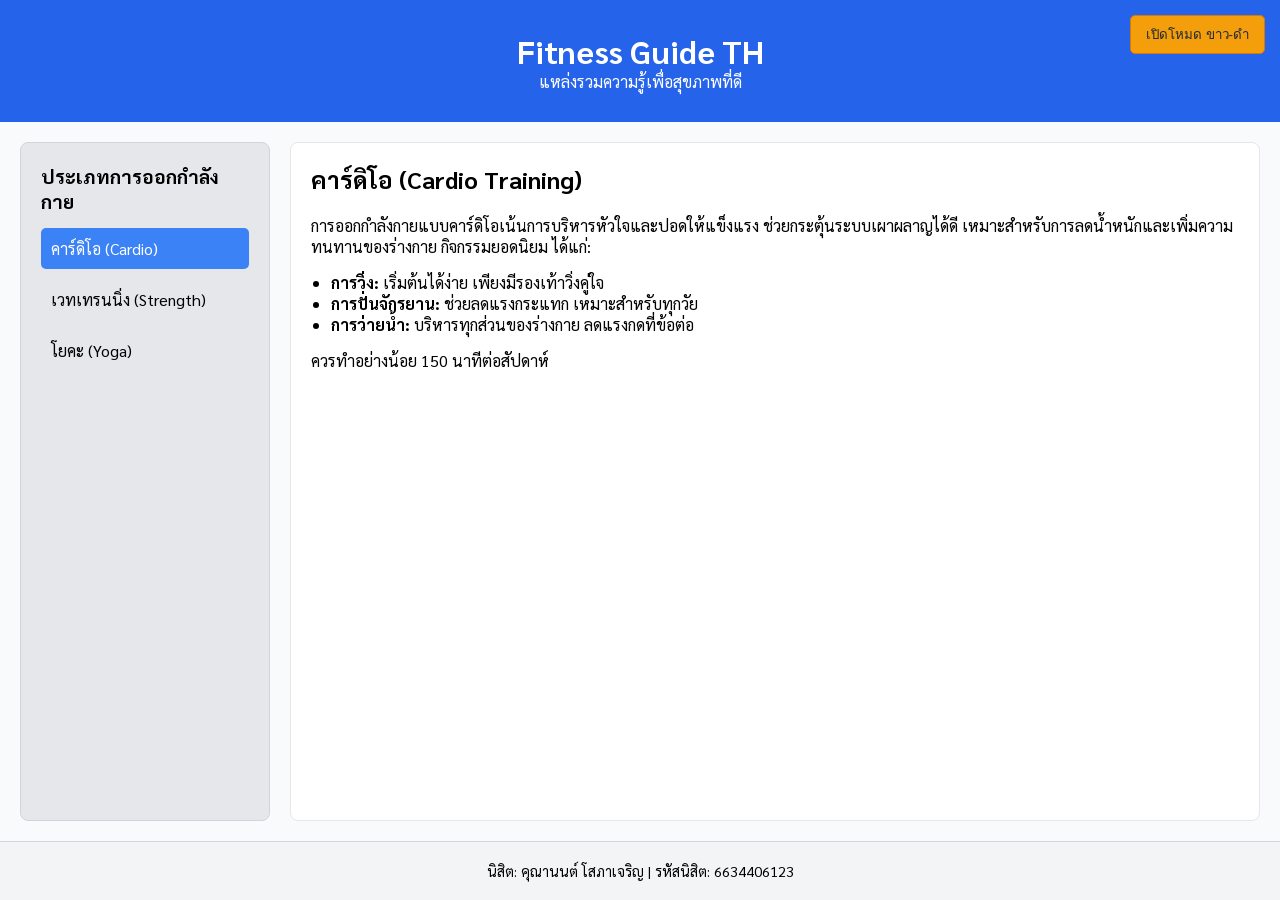
==== Excercise/index.html @ c31d2c62 "Add code" ====
<!DOCTYPE html>
<html lang="th">
<head>
    <meta charset="UTF-8">
    <meta name="viewport" content="width=device-width, initial-scale=1.0">
    <title>ศูนย์รวมข้อมูลการออกกำลังกาย</title>
    
    <link rel="preconnect" href="https://fonts.googleapis.com">
    <link rel="preconnect" href="https://fonts.gstatic.com" crossorigin>
    <link href="https://fonts.googleapis.com/css2?family=Sarabun:wght@300;400;600&display=swap" rel="stylesheet">
    
    <link id="theme-link" rel="stylesheet" href="theme-color.css">
</head>
<body>

    <div class="main-container">
        <header class="header">
            <h1>Fitness Guide TH</h1>
            <p>แหล่งรวมความรู้เพื่อสุขภาพที่ดี</p>
            <button id="mode-toggle">เปิดโหมด ขาว-ดำ</button>
        </header>

        <div class="content-wrapper">
            <nav class="sidebar">
                <h2>ประเภทการออกกำลังกาย</h2>
                <ul>
                    <li><a href="#" class="menu-link active" data-content="cardio">คาร์ดิโอ (Cardio)</a></li>
                    <li><a href="#" class="menu-link" data-content="strength">เวทเทรนนิ่ง (Strength)</a></li>
                    <li><a href="#" class="menu-link" data-content="yoga">โยคะ (Yoga)</a></li>
                </ul>
            </nav>

            <main class="main-content">
                <article id="content-cardio" class="content-block active">
                    <h2>คาร์ดิโอ (Cardio Training)</h2>
                    <p>การออกกำลังกายแบบคาร์ดิโอเน้นการบริหารหัวใจและปอดให้แข็งแรง ช่วยกระตุ้นระบบเผาผลาญได้ดี เหมาะสำหรับการลดน้ำหนักและเพิ่มความทนทานของร่างกาย กิจกรรมยอดนิยม ได้แก่:</p>
                    <ul>
                        <li><strong>การวิ่ง:</strong> เริ่มต้นได้ง่าย เพียงมีรองเท้าวิ่งคู่ใจ</li>
                        <li><strong>การปั่นจักรยาน:</strong> ช่วยลดแรงกระแทก เหมาะสำหรับทุกวัย</li>
                        <li><strong>การว่ายน้ำ:</strong> บริหารทุกส่วนของร่างกาย ลดแรงกดที่ข้อต่อ</li>
                    </ul>
                    <p>ควรทำอย่างน้อย 150 นาทีต่อสัปดาห์</p>
                </article>

                <article id="content-strength" class="content-block">
                    <h2>เวทเทรนนิ่ง (Strength Training)</h2>
                    <p>เน้นการสร้างกล้ามเนื้อ ความแข็งแรง และความหนาแน่นของกระดูกโดยการออกแรงต้าน เหมาะสำหรับการกระชับสัดส่วนและเพิ่มอัตราการเผาผลาญในระยะยาว ตัวอย่างกิจกรรม:</p>
                    <ul>
                        <li><strong>การยกน้ำหนัก (Bodybuilding):</strong> ใช้ดัมเบลหรือบาร์เบล</li>
                        <li><strong>บอดี้เวท (Bodyweight):</strong> ใช้กน้ำหนักตัว เช่น วิดพื้น สควอท</li>
                        <li><strong>Resistance Bands:</strong> ใช้ยางยืดออกกำลังกาย</li>
                    </ul>
                    <p>แนะนำให้ทำ 2-3 วันต่อสัปดาห์</p>
                </article>

                <article id="content-yoga" class="content-block">
                    <h2>โยคะ (Yoga)</h2>
                    <p>เป็นการออกกำลังกายที่เน้นความยืดหยุ่น การทรงตัว และความสัมพันธ์ระหว่างลมหายใจกับร่างกาย ช่วยลดความเครียด ผ่อนคลายกล้ามเนื้อ และฝึกสมาธิ:</p>
                    <ul>
                        <li><strong>หฐโยคะ (Hatha):</strong> เน้นท่าพื้นฐานช้าๆ</li>
                        <li><strong>วินยาสะ (Vinyasa):</strong> เน้นการเคลื่อนไหวตามจังหวะลมหายใจ</li>
                        <li><strong>หยินโยคะ (Yin):</strong> ค้างท่าไว้เพื่อยืดเหยียดลึก</li>
                    </ul>
                    <p>สามารถทำได้ทุกวันเพื่อความผ่อนคลาย</p>
                </article>
            </main>
        </div>

        <footer class="footer">
            <p>นิสิต: คุณานนต์ โสภาเจริญ | รหัสนิสิต: 6634406123</p>
        </footer>
    </div>

    <script src="script.js"></script>
</body>
</html>
---- Excercise/theme-color.css ----
/* --- โครงสร้างหลัก (CSS Reset และ Layout) --- */
* {
    margin: 0;
    padding: 0;
    box-sizing: border-box;
}

body {
    /* กำหนดฟอนต์ Sarabun และยกเว้นเส้นใต้ลิงก์ตามข้อกำหนด */
    font-family: 'Sarabun', sans-serif;
    color: black;
    text-decoration: none;
    /* เตรียมพื้นหลังให้ชิดขอบ Browser ไม่มีช่องว่าง */
    min-height: 100vh;
}

/* เอาเส้นใต้และกำหนดสีดำให้ลิงก์ทั่วไป */
a {
    text-decoration: none;
    color: black;
}

/* --- กุญแจสำคัญ: จัดการ Flexbox เพื่อให้ Footer ติดล่าง --- */
.main-container {
    display: flex;
    flex-direction: column;
    min-height: 100vh; /* ความสูงขั้นต่ำเท่ากับหน้าจอ */
}

/* ส่วนหัวหน้าเว็บ */
.header {
    padding: 30px;
    text-align: center;
    position: relative;
}

.header button {
    position: absolute;
    top: 15px;
    right: 15px;
    padding: 8px 15px;
    cursor: pointer;
    border-radius: 5px;
}

/* คอนเทนเนอร์เนื้อหาตรงกลาง */
.content-wrapper {
    display: flex;
    /* ยืดส่วนเนื้อหาตรงกลางให้เต็มพื้นที่ เพื่อดัน Footer ลงล่างสุด */
    flex: 1 1 auto; 
    padding: 20px;
}

/* เมนูด้านซ้าย */
.sidebar {
    width: 250px;
    padding: 20px;
    border-radius: 8px;
}

.sidebar h2 {
    font-size: 1.2rem;
    margin-bottom: 15px;
}

.sidebar ul {
    list-style: none;
}

.sidebar ul li {
    margin-bottom: 10px;
}

.sidebar .menu-link {
    display: block;
    padding: 10px;
    border-radius: 5px;
    transition: background 0.3s;
}

/* เนื้อหาตรงกลาง */
.main-content {
    flex: 1; /* ยืดเนื้อหาตรงกลางให้เต็มพื้นที่ที่เหลือ */
    padding: 20px;
    margin-left: 20px;
    border-radius: 8px;
}

.content-block {
    display: none; /* ซ่อนเนื้อหาทั้งหมดเป็นค่าเริ่มต้น */
}

.content-block.active {
    display: block; /* แสดงเฉพาะเนื้อหาที่ Active */
}

.content-block h2 {
    margin-bottom: 20px;
}

.content-block p, .content-block ul {
    margin-bottom: 15px;
}

.content-block ul {
    padding-left: 20px;
}

/* ส่วนท้าย (Footer) */
.footer {
    padding: 20px;
    text-align: center;
    font-size: 0.9rem;
}

/* --- กำหนดสีโหมดปกติ (โหมดสี / สว่าง) --- */
body {
    background-color: #f9fafb; /* พื้นหลังสว่าง */
}

.header {
    background-color: #2563eb; /* หัวเว็บสีฟ้า */
    color: white;
}

.header h1 { color: white; }
.header button {
    background-color: #f59e0b; /* ปุ่มสีทอง */
    border: 1px solid #d97706;
    color: #1f2937;
}

.sidebar {
    background-color: #e5e7eb; /* เมนูสีเทาอ่อน */
    border: 1px solid #d1d5db;
}

.sidebar .menu-link:hover {
    background-color: #d1d5db; /* เอฟเฟกต์โฮเวอร์เมนู */
}

.sidebar .menu-link.active {
    background-color: #3b82f6; /* สีเมนูที่ถูกเลือก */
    color: white;
}

.main-content {
    background-color: white; /* พื้นหลังเนื้อหาสีขาว */
    border: 1px solid #e5e7eb;
}

.footer {
    background-color: #f3f4f6; /* ท้ายเว็บสีเทาอ่อน */
    border-top: 1px solid #d1d5db;
}
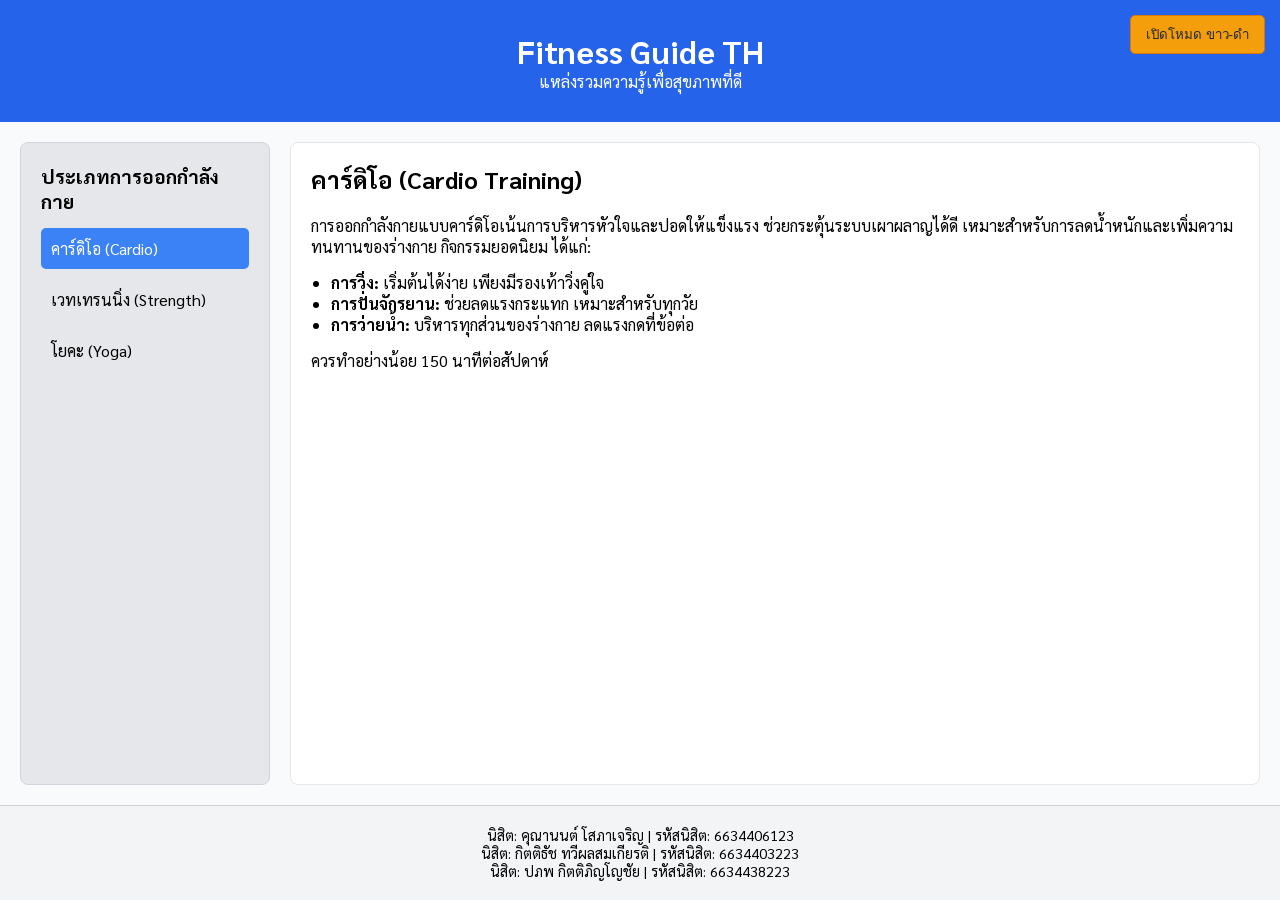
==== commit e1d5966a: "Update index.html" ====
--- a/Excercise/index.html
+++ b/Excercise/index.html
@@ -68,6 +68,8 @@
 
         <footer class="footer">
             <p>นิสิต: คุณานนต์ โสภาเจริญ | รหัสนิสิต: 6634406123</p>
+            <p>นิสิต: กิตติธัช ทวีผลสมเกียรติ | รหัสนิสิต: 6634403223</p>
+            <p>นิสิต: ปภพ กิตติภิญโญชัย | รหัสนิสิต: 6634438223</p>
         </footer>
     </div>
 
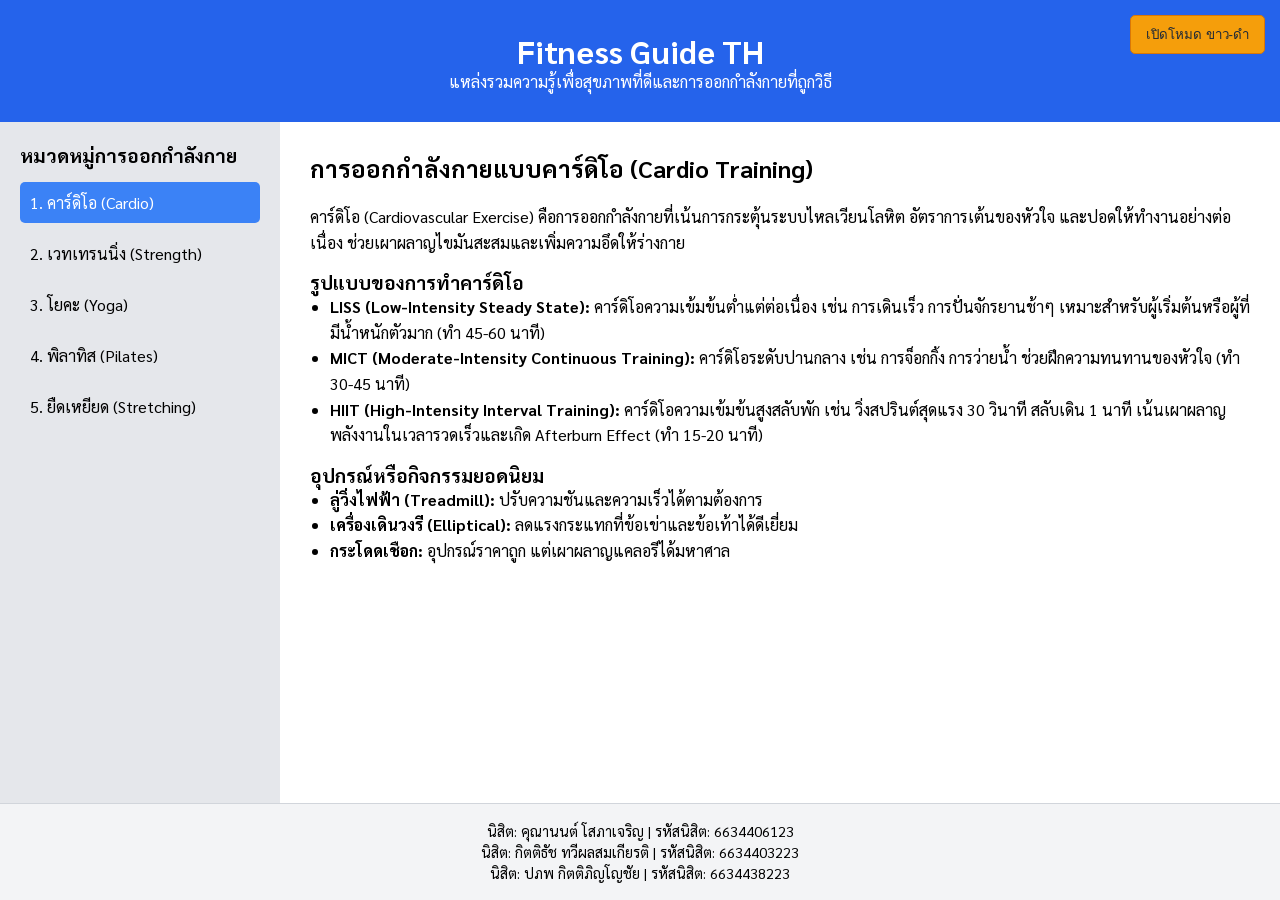
==== commit 0e108c82: "Add homework pages and refine exercise themes Expanded Excercise content and UI: updated header text" ====
--- a/Excercise/index.html
+++ b/Excercise/index.html
@@ -16,53 +16,96 @@
     <div class="main-container">
         <header class="header">
             <h1>Fitness Guide TH</h1>
-            <p>แหล่งรวมความรู้เพื่อสุขภาพที่ดี</p>
+            <p>แหล่งรวมความรู้เพื่อสุขภาพที่ดีและการออกกำลังกายที่ถูกวิธี</p>
             <button id="mode-toggle">เปิดโหมด ขาว-ดำ</button>
         </header>
 
         <div class="content-wrapper">
             <nav class="sidebar">
-                <h2>ประเภทการออกกำลังกาย</h2>
+                <h2>หมวดหมู่การออกกำลังกาย</h2>
                 <ul>
-                    <li><a href="#" class="menu-link active" data-content="cardio">คาร์ดิโอ (Cardio)</a></li>
-                    <li><a href="#" class="menu-link" data-content="strength">เวทเทรนนิ่ง (Strength)</a></li>
-                    <li><a href="#" class="menu-link" data-content="yoga">โยคะ (Yoga)</a></li>
+                    <li><a href="#" class="menu-link active" data-content="cardio">1. คาร์ดิโอ (Cardio)</a></li>
+                    <li><a href="#" class="menu-link" data-content="strength">2. เวทเทรนนิ่ง (Strength)</a></li>
+                    <li><a href="#" class="menu-link" data-content="yoga">3. โยคะ (Yoga)</a></li>
+                    <li><a href="#" class="menu-link" data-content="pilates">4. พิลาทิส (Pilates)</a></li>
+                    <li><a href="#" class="menu-link" data-content="stretching">5. ยืดเหยียด (Stretching)</a></li>
                 </ul>
             </nav>
 
             <main class="main-content">
+                
                 <article id="content-cardio" class="content-block active">
-                    <h2>คาร์ดิโอ (Cardio Training)</h2>
-                    <p>การออกกำลังกายแบบคาร์ดิโอเน้นการบริหารหัวใจและปอดให้แข็งแรง ช่วยกระตุ้นระบบเผาผลาญได้ดี เหมาะสำหรับการลดน้ำหนักและเพิ่มความทนทานของร่างกาย กิจกรรมยอดนิยม ได้แก่:</p>
+                    <h2>การออกกำลังกายแบบคาร์ดิโอ (Cardio Training)</h2>
+                    <p>คาร์ดิโอ (Cardiovascular Exercise) คือการออกกำลังกายที่เน้นการกระตุ้นระบบไหลเวียนโลหิต อัตราการเต้นของหัวใจ และปอดให้ทำงานอย่างต่อเนื่อง ช่วยเผาผลาญไขมันสะสมและเพิ่มความอึดให้ร่างกาย</p>
+                    
+                    <h3>รูปแบบของการทำคาร์ดิโอ</h3>
                     <ul>
-                        <li><strong>การวิ่ง:</strong> เริ่มต้นได้ง่าย เพียงมีรองเท้าวิ่งคู่ใจ</li>
-                        <li><strong>การปั่นจักรยาน:</strong> ช่วยลดแรงกระแทก เหมาะสำหรับทุกวัย</li>
-                        <li><strong>การว่ายน้ำ:</strong> บริหารทุกส่วนของร่างกาย ลดแรงกดที่ข้อต่อ</li>
+                        <li><strong>LISS (Low-Intensity Steady State):</strong> คาร์ดิโอความเข้มข้นต่ำแต่ต่อเนื่อง เช่น การเดินเร็ว การปั่นจักรยานช้าๆ เหมาะสำหรับผู้เริ่มต้นหรือผู้ที่มีน้ำหนักตัวมาก (ทำ 45-60 นาที)</li>
+                        <li><strong>MICT (Moderate-Intensity Continuous Training):</strong> คาร์ดิโอระดับปานกลาง เช่น การจ็อกกิ้ง การว่ายน้ำ ช่วยฝึกความทนทานของหัวใจ (ทำ 30-45 นาที)</li>
+                        <li><strong>HIIT (High-Intensity Interval Training):</strong> คาร์ดิโอความเข้มข้นสูงสลับพัก เช่น วิ่งสปรินต์สุดแรง 30 วินาที สลับเดิน 1 นาที เน้นเผาผลาญพลังงานในเวลารวดเร็วและเกิด Afterburn Effect (ทำ 15-20 นาที)</li>
                     </ul>
-                    <p>ควรทำอย่างน้อย 150 นาทีต่อสัปดาห์</p>
+
+                    <h3>อุปกรณ์หรือกิจกรรมยอดนิยม</h3>
+                    <ul>
+                        <li><strong>ลู่วิ่งไฟฟ้า (Treadmill):</strong> ปรับความชันและความเร็วได้ตามต้องการ</li>
+                        <li><strong>เครื่องเดินวงรี (Elliptical):</strong> ลดแรงกระแทกที่ข้อเข่าและข้อเท้าได้ดีเยี่ยม</li>
+                        <li><strong>กระโดดเชือก:</strong> อุปกรณ์ราคาถูก แต่เผาผลาญแคลอรีได้มหาศาล</li>
+                    </ul>
                 </article>
 
                 <article id="content-strength" class="content-block">
-                    <h2>เวทเทรนนิ่ง (Strength Training)</h2>
-                    <p>เน้นการสร้างกล้ามเนื้อ ความแข็งแรง และความหนาแน่นของกระดูกโดยการออกแรงต้าน เหมาะสำหรับการกระชับสัดส่วนและเพิ่มอัตราการเผาผลาญในระยะยาว ตัวอย่างกิจกรรม:</p>
+                    <h2>เวทเทรนนิ่ง (Strength & Resistance Training)</h2>
+                    <p>การออกกำลังกายแบบมีแรงต้าน เพื่อสร้างมวลกล้ามเนื้อ เพิ่มความแข็งแรงของกระดูก และช่วยให้รูปร่างกระชับ (Toning) ข้อดีคือยิ่งร่างกายมีกล้ามเนื้อมาก อัตราการเผาผลาญพลังงานขณะพัก (BMR) ก็จะยิ่งสูงขึ้น</p>
+                    
+                    <h3>รูปแบบของแรงต้านที่นิยมใช้</h3>
                     <ul>
-                        <li><strong>การยกน้ำหนัก (Bodybuilding):</strong> ใช้ดัมเบลหรือบาร์เบล</li>
-                        <li><strong>บอดี้เวท (Bodyweight):</strong> ใช้กน้ำหนักตัว เช่น วิดพื้น สควอท</li>
-                        <li><strong>Resistance Bands:</strong> ใช้ยางยืดออกกำลังกาย</li>
+                        <li><strong>Bodyweight Training:</strong> ใช้น้ำหนักตัวเป็นแรงต้าน เช่น Push-up (วิดพื้น), Squat, Plank และ Lunge ทำได้ทุกที่โดยไม่ต้องมีอุปกรณ์</li>
+                        <li><strong>Free Weights:</strong> การใช้อุปกรณ์อิสระ เช่น ดัมเบล (Dumbbell), บาร์เบล (Barbell) หรือเคตเทิลเบล (Kettlebell) ช่วยฝึกการทรงตัวและกล้ามเนื้อมัดเล็กไปพร้อมกัน</li>
+                        <li><strong>Weight Machines:</strong> การใช้เครื่องแมชชีนในฟิตเนส มีข้อดีคือปลอดภัย บังคับองศาการเคลื่อนไหว เหมาะกับมือใหม่ที่ยังจัดระเบียบร่างกายไม่เก่ง</li>
+                        <li><strong>Resistance Bands:</strong> ยางยืดออกกำลังกาย พกพาง่าย ปรับระดับความหนืดได้หลากหลายสี</li>
                     </ul>
-                    <p>แนะนำให้ทำ 2-3 วันต่อสัปดาห์</p>
+
+                    <h3>หลักการฝึกที่ควรทราบ</h3>
+                    <p>ควรฝึกแบบ <strong>Progressive Overload</strong> คือการค่อยๆ เพิ่มน้ำหนัก หรือเพิ่มจำนวนครั้งทีละนิด เพื่อให้กล้ามเนื้อเกิดการพัฒนา และควรให้กล้ามเนื้อมัดที่ฝึกได้พักฟื้นอย่างน้อย 48 ชั่วโมง</p>
                 </article>
 
                 <article id="content-yoga" class="content-block">
                     <h2>โยคะ (Yoga)</h2>
-                    <p>เป็นการออกกำลังกายที่เน้นความยืดหยุ่น การทรงตัว และความสัมพันธ์ระหว่างลมหายใจกับร่างกาย ช่วยลดความเครียด ผ่อนคลายกล้ามเนื้อ และฝึกสมาธิ:</p>
+                    <p>ศาสตร์การออกกำลังกายจากอินเดียโบราณที่ผสมผสาน "ร่างกาย ลมหายใจ และจิตใจ" เข้าด้วยกัน ช่วยเพิ่มความยืดหยุ่น ลดความตึงเครียดของกล้ามเนื้อ และฝึกสมาธิ</p>
+                    
+                    <h3>รูปแบบของโยคะที่นิยมในปัจจุบัน</h3>
                     <ul>
-                        <li><strong>หฐโยคะ (Hatha):</strong> เน้นท่าพื้นฐานช้าๆ</li>
-                        <li><strong>วินยาสะ (Vinyasa):</strong> เน้นการเคลื่อนไหวตามจังหวะลมหายใจ</li>
-                        <li><strong>หยินโยคะ (Yin):</strong> ค้างท่าไว้เพื่อยืดเหยียดลึก</li>
+                        <li><strong>หฐโยคะ (Hatha Yoga):</strong> โยคะขั้นพื้นฐาน เน้นการทำท่า (อาสนะ) ควบคู่กับการหายใจ ค้างท่าช้าๆ เหมาะสำหรับผู้เริ่มต้น</li>
+                        <li><strong>วินยาสะ (Vinyasa Yoga):</strong> การเคลื่อนไหวอย่างต่อเนื่อง 물ไหลลื่นไปตามจังหวะลมหายใจเข้า-ออก คล้ายการเต้นรำ เรียกเหงื่อได้ดี</li>
+                        <li><strong>อัษฎางคโยคะ (Ashtanga Yoga):</strong> โยคะสไตล์ดุดัน มีซีรีส์ท่าทางที่ตายตัว ต้องใช้พละกำลังและความแข็งแรงของกล้ามเนื้อแกนกลางลำตัวสูง</li>
+                        <li><strong>หยินโยคะ (Yin Yoga):</strong> การค้างท่าแต่ละท่าเป็นเวลานาน (3-5 นาที) เพื่อยืดเหยียดเนื้อเยื่อเกี่ยวพัน (Fascia) และข้อต่อต่างๆ ให้ผ่อนคลายลึกซึ้ง</li>
                     </ul>
-                    <p>สามารถทำได้ทุกวันเพื่อความผ่อนคลาย</p>
                 </article>
+
+                <article id="content-pilates" class="content-block">
+                    <h2>พิลาทิส (Pilates)</h2>
+                    <p>การออกกำลังกายที่คิดค้นโดย Joseph Pilates เน้นการสร้างความแข็งแรงให้กับ "แกนกลางลำตัว (Core Muscles)" รวมถึงกล้ามเนื้อหน้าท้อง หลัง และอุ้งเชิงกราน ช่วยปรับสรีระ (Posture) ให้สง่างาม และบำบัดอาการปวดหลัง (Office Syndrome) ได้อย่างตรงจุด</p>
+                    
+                    <h3>รูปแบบของพิลาทิส</h3>
+                    <ul>
+                        <li><strong>Mat Pilates (พิลาทิสบนเสื่อ):</strong> คล้ายโยคะแต่เน้นจังหวะการเกร็งกล้ามเนื้อหน้าท้อง และการควบคุมการเคลื่อนไหวอย่างละเอียด</li>
+                        <li><strong>Reformer Pilates:</strong> การฝึกบนเตียงพิลาทิส (Reformer) ที่มีสปริง รอก และสายรัดเป็นแรงต้าน ช่วยให้ฝึกกล้ามเนื้อได้ลึกและปลอดภัยต่อข้อต่อ</li>
+                        <li><strong>Cadillac & Wunda Chair:</strong> อุปกรณ์เฉพาะทางขั้นสูงในสตูดิโอ ที่ช่วยท้าทายการทรงตัวและสร้างความแข็งแรงแบบแยกส่วน</li>
+                    </ul>
+                </article>
+
+                <article id="content-stretching" class="content-block">
+                    <h2>การยืดเหยียดกล้ามเนื้อ (Stretching & Mobility)</h2>
+                    <p>กระบวนการสำคัญที่หลายคนมักมองข้าม การยืดเหยียดช่วยเพิ่มช่วงการเคลื่อนไหวของข้อต่อ (ROM) ลดความเสี่ยงในการบาดเจ็บ และช่วยให้กล้ามเนื้อฟื้นตัวจากการออกกำลังกายหนักๆ ได้เร็วขึ้น</p>
+                    
+                    <h3>รูปแบบของการยืดเหยียด</h3>
+                    <ul>
+                        <li><strong>Dynamic Stretching (ยืดเหยียดแบบเคลื่อนไหว):</strong> การยืดกล้ามเนื้อผ่านการขยับร่างกาย เช่น การหมุนแขน การเตะขาสูง ควรทำ "ก่อน" ออกกำลังกายเพื่อวอร์มอัปและกระตุ้นน้ำหล่อลื่นในข้อต่อ</li>
+                        <li><strong>Static Stretching (ยืดเหยียดแบบค้างอยู่กับที่):</strong> การดึงกล้ามเนื้อให้ตึงสุดแล้วค้างไว้ 15-30 วินาที เช่น ท่าก้มแตะปลายเท้า ควรทำ "หลัง" ออกกำลังกาย (Cool-down) เพื่อลดความตึงและคลายกรดแลคติก</li>
+                        <li><strong>Foam Rolling (การนวดคลายเยื่อหุ้มกล้ามเนื้อ):</strong> การใช้โฟมโรลเลอร์กลิ้งทับจุดที่ปวดตึง (Trigger Point) ทำหน้าที่เสมือนการนวดสปอร์ต เพื่อคลายปมกล้ามเนื้อ</li>
+                    </ul>
+                </article>
+
             </main>
         </div>
 
--- a/Excercise/theme-color.css
+++ b/Excercise/theme-color.css
@@ -1,4 +1,4 @@
-/* --- โครงสร้างหลัก (CSS Reset และ Layout) --- */
+/* --- โครงสร้างหลักแบบแยก Scroll ภายใน (เหมือนงาน 7 สิ่งมหัศจรรย์) --- */
 * {
     margin: 0;
     padding: 0;
@@ -6,32 +6,29 @@
 }
 
 body {
-    /* กำหนดฟอนต์ Sarabun และยกเว้นเส้นใต้ลิงก์ตามข้อกำหนด */
     font-family: 'Sarabun', sans-serif;
-    color: black;
-    text-decoration: none;
-    /* เตรียมพื้นหลังให้ชิดขอบ Browser ไม่มีช่องว่าง */
-    min-height: 100vh;
+    margin: 0;
+    /* ย้าย display flex มาควบคุมความสูงที่ body หรือกล่องหลัก */
 }
 
-/* เอาเส้นใต้และกำหนดสีดำให้ลิงก์ทั่วไป */
 a {
     text-decoration: none;
     color: black;
 }
 
-/* --- กุญแจสำคัญ: จัดการ Flexbox เพื่อให้ Footer ติดล่าง --- */
 .main-container {
     display: flex;
-    flex-direction: column;
-    min-height: 100vh; /* ความสูงขั้นต่ำเท่ากับหน้าจอ */
+    flex-flow: column;
+    height: 100vh; /* บังคับความสูงเท่าหน้าจอพอดีเป๊ะ */
 }
 
-/* ส่วนหัวหน้าเว็บ */
 .header {
+    background-color: #2563eb; 
+    color: white;
     padding: 30px;
     text-align: center;
     position: relative;
+    flex: 0 1 auto; /* ไม่ให้ยืดหด */
 }
 
 .header button {
@@ -39,23 +36,25 @@
     top: 15px;
     right: 15px;
     padding: 8px 15px;
+    background-color: #f59e0b; 
+    border: 1px solid #d97706;
+    color: #1f2937;
     cursor: pointer;
     border-radius: 5px;
 }
 
-/* คอนเทนเนอร์เนื้อหาตรงกลาง */
 .content-wrapper {
     display: flex;
-    /* ยืดส่วนเนื้อหาตรงกลางให้เต็มพื้นที่ เพื่อดัน Footer ลงล่างสุด */
-    flex: 1 1 auto; 
-    padding: 20px;
+    flex-flow: row;
+    flex: 1 1 auto; /* ยืดให้เต็มพื้นที่ที่เหลือตรงกลาง */
+    min-height: 0; /* สำคัญมาก! เพื่อให้กล่องด้านในแสดง Scrollbar ได้ */
 }
 
-/* เมนูด้านซ้าย */
 .sidebar {
-    width: 250px;
+    width: 280px;
+    background-color: #e5e7eb; 
     padding: 20px;
-    border-radius: 8px;
+    overflow-y: auto; /* ถ้าเมนูยาวเกินให้เลื่อนแค่ตรงนี้ */
 }
 
 .sidebar h2 {
@@ -78,20 +77,28 @@
     transition: background 0.3s;
 }
 
-/* เนื้อหาตรงกลาง */
+.sidebar .menu-link:hover {
+    background-color: #d1d5db; 
+}
+
+.sidebar .menu-link.active {
+    background-color: #3b82f6; 
+    color: white;
+}
+
 .main-content {
-    flex: 1; /* ยืดเนื้อหาตรงกลางให้เต็มพื้นที่ที่เหลือ */
-    padding: 20px;
-    margin-left: 20px;
-    border-radius: 8px;
+    background-color: white; 
+    flex: 1; /* กินพื้นที่ที่เหลือจาก Sidebar */
+    padding: 30px;
+    overflow-y: auto; /* เนื้อหายาวแค่ไหน ก็จะเลื่อน Scroll แค่ในกล่องนี้ */
 }
 
 .content-block {
-    display: none; /* ซ่อนเนื้อหาทั้งหมดเป็นค่าเริ่มต้น */
+    display: none;
 }
 
 .content-block.active {
-    display: block; /* แสดงเฉพาะเนื้อหาที่ Active */
+    display: block;
 }
 
 .content-block h2 {
@@ -100,56 +107,40 @@
 
 .content-block p, .content-block ul {
     margin-bottom: 15px;
+    line-height: 1.6;
 }
 
 .content-block ul {
     padding-left: 20px;
 }
 
-/* ส่วนท้าย (Footer) */
 .footer {
-    padding: 20px;
+    background-color: #f3f4f6; 
+    border-top: 1px solid #d1d5db;
+    padding: 15px;
     text-align: center;
     font-size: 0.9rem;
+    flex: 0 1 auto; /* ไม่ให้ยืดหด ตอกหมุดติดล่าง */
 }
 
-/* --- กำหนดสีโหมดปกติ (โหมดสี / สว่าง) --- */
-body {
-    background-color: #f9fafb; /* พื้นหลังสว่าง */
+.footer p {
+    margin: 3px 0;
 }
 
-.header {
-    background-color: #2563eb; /* หัวเว็บสีฟ้า */
-    color: white;
-}
+/* รองรับมือถือ (Responsive) */
+@media (max-width: 600px) {
+    .content-wrapper {
+        flex-direction: column;
+    }
 
-.header h1 { color: white; }
-.header button {
-    background-color: #f59e0b; /* ปุ่มสีทอง */
-    border: 1px solid #d97706;
-    color: #1f2937;
-}
+    .sidebar {
+        width: 100%;
+        flex: 0 0 auto;
+        overflow-y: auto;
+    }
 
-.sidebar {
-    background-color: #e5e7eb; /* เมนูสีเทาอ่อน */
-    border: 1px solid #d1d5db;
-}
-
-.sidebar .menu-link:hover {
-    background-color: #d1d5db; /* เอฟเฟกต์โฮเวอร์เมนู */
-}
-
-.sidebar .menu-link.active {
-    background-color: #3b82f6; /* สีเมนูที่ถูกเลือก */
-    color: white;
-}
-
-.main-content {
-    background-color: white; /* พื้นหลังเนื้อหาสีขาว */
-    border: 1px solid #e5e7eb;
-}
-
-.footer {
-    background-color: #f3f4f6; /* ท้ายเว็บสีเทาอ่อน */
-    border-top: 1px solid #d1d5db;
+    .main-content {
+        flex: 1 1 auto;
+        min-height: 0;
+    }
 }
